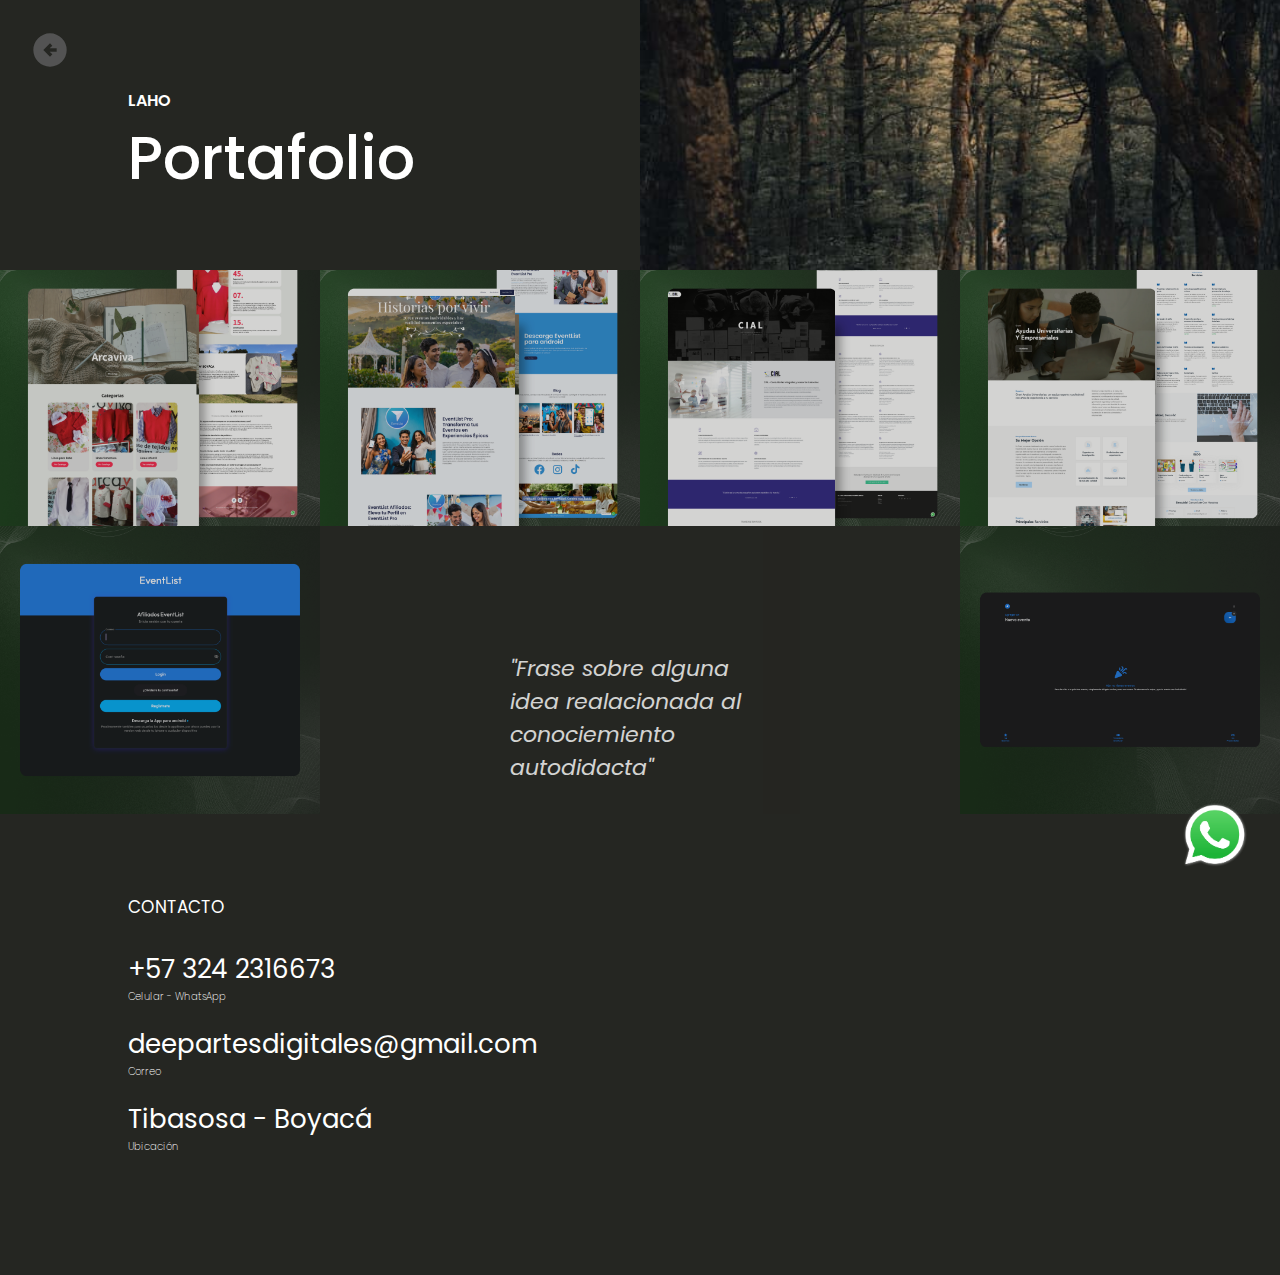
==== portafolio.html @ 6ed7be8a "Add files via upload" ====
<!DOCTYPE html>
<html lang="en">

<head>
    <meta charset="UTF-8">
    <meta name="viewport" content="width=device-width, initial-scale=1.0">
    <link rel="stylesheet" href="assets/css/into.css">
    <title>LAHO</title>
    <link type="image/png" sizes="16x16" rel="icon" href="https://img.icons8.com/officel/16/react.png">
    <!--Google Icons-->
    <link rel="stylesheet"
        href="https://fonts.googleapis.com/css2?family=Material+Symbols+Outlined:opsz,wght,FILL,GRAD@20..48,100..700,0..1,-50..200" />
    <!--Icon-->
    <link type="image/png" sizes="16x16" rel="icon" href="https://img.icons8.com/officel/16/code.png" />
    <!--Google font-->
    <link rel="preconnect" href="https://fonts.googleapis.com">
    <link rel="preconnect" href="https://fonts.gstatic.com" crossorigin>
    <link
        href="https://fonts.googleapis.com/css2?family=DM+Sans:ital,opsz,wght@0,9..40,100..1000;1,9..40,100..1000&family=Poppins:ital,wght@0,100;0,200;0,300;0,400;0,500;0,600;0,700;0,800;0,900;1,100;1,200;1,300;1,400;1,500;1,600;1,700;1,800;1,900&display=swap"
        rel="stylesheet">
</head>

<body class="bc1">


    <a style="position: fixed; bottom: 30px; right:30px; height: 70px; width: 70px; z-index: 300;"
        href="https://wa.link/gt3ktj">
        <img src="assets/img/WhatsApp.svg.png" alt="" style="width: 100%;">
    </a>

    <div id="servicio2">
        <div onclick="hideService('servicio2')" class="df fix" style="padding-top: 30px; padding-left: 30px;">
            <span class="material-symbols-outlined atras fc2" style="font-size: 40px;">
                arrow_circle_left
            </span>
        </div>

        <section class="df wfull c row  jsb">

            <div class=" col df infoperfil pt-30  pl-100 jcc">
                <p class="ff fc1 titleTec pb-10" style="font-weight: 600;">LAHO</p>
                <p class="ff fc1 fx pb-20" style="font-weight: 500; line-height: 70px;">Portafolio </p>
            </div>

            <div class="imagenserviciointerno col df bc1">
                <div class="imagenserviciointerno1 wfull"></div>
            </div>
        </section>

        <div class="portafoliodiv wfull df jsb">
            <div class="itemportafolio df col"
                style="background-image: url(assets/img/portImg/1.png ); background-size: cover; background-position: center; background-repeat: no-repeat;">
                <div class="infoitem df pl-20 pr-20 pt-30 jsb pb-30" style="flex-direction: row;">
                    <div class="df col">
                        <h1 class="ff fs" style="font-weight: 400; ">Arcaviva - Pagina Web</h1>
                        <p class="ff fs" style="font-size: 10px; font-weight: 500; opacity: 0.7;">#html #css #JavaScript
                        </p>
                    </div>
                    <div class="df col pr-40" style="margin-top: 3px;">
                        <a href="https://arcavivaconfecciones.com/" target="_blank" class="ff tdn fc1 bc4 tac"
                            style="width: 30px; font-size: 11px; padding: 6px; border-radius: 8px;">Ver</a>
                    </div>
                </div>
            </div>
            <div class="itemportafolio df col"
                style="background-image: url(assets/img/portImg/3.png); background-size: cover; background-position: center; background-repeat: no-repeat;">
                <div class="infoitem df pl-20 pr-20 pt-30 jsb pb-30" style="flex-direction: row;">
                    <div class="df col">
                        <h1 class="ff fs" style="font-weight: 400;">EventList - Pagina Web</h1>
                        <p class="ff fs" style="font-size: 10px; font-weight: 500; opacity: 0.7;">#html #css #php #MySql
                            #Wordpress </p>
                    </div>
                    <div class="df col pr-40" style="margin-top: 3px;">
                        <a href="https://eventlist.com.co/" target="_blank" class="ff tdn fc1 bc4 tac"
                            style="width: 30px; font-size: 11px; padding: 6px; border-radius: 8px;">Ver</a>
                    </div>
                </div>
            </div>
            <div class="itemportafolio df col"
                style="background-image: url(assets/img/portImg/4.png ); background-size: cover; background-position: center; background-repeat: no-repeat;">
                <div class="infoitem df pl-20 pr-20 pt-30 jsb pb-30" style="flex-direction: row;">
                    <div class="df col">
                        <h1 class="ff fs" style="font-weight: 400; ">CIAL - Pagina Web</h1>
                        <p class="ff fs" style="font-size: 10px; font-weight: 500; opacity: 0.7;">#html #css #JavaScript
                        </p>
                    </div>
                    <div class="df col pr-40" style="margin-top: 3px;">
                        <a href="https://cialserviciosintegrales.com/" target="_blank" class="ff tdn fc1 bc4 tac"
                            style="width: 30px; font-size: 11px; padding: 6px; border-radius: 8px;">Ver</a>
                    </div>
                </div>
            </div>
            <div class="itemportafolio df col"
                style="background-image: url(assets/img/portImg/5.png ); background-size: cover; background-position: center; background-repeat: no-repeat;">
                <div class="infoitem df pl-20 pr-20 pt-30 jsb pb-30" style="flex-direction: row;">
                    <div class="df col">
                        <h1 class="ff fs" style="font-weight: 400; ">GRANT - Pagina Web</h1>
                        <p class="ff fs" style="font-size: 10px; font-weight: 500; opacity: 0.7;">#html #css #php #MySql
                            #Wordpress #Blog </p>
                    </div>
                    <div class="df col pr-40" style="margin-top: 3px;">
                        <a href="https://grantempresarial.com/" target="_blank" class="ff tdn fc1 bc4 tac"
                            style="width: 30px; font-size: 11px; padding: 6px; border-radius: 8px;">Ver</a>
                    </div>
                </div>
            </div>
            <div class="itemportafolio df col"
                style="background-image: url(assets/img/portImg/6.png ); background-size: cover; background-position: center; background-repeat: no-repeat;">
                <div class="infoitem df pl-20 pr-20 pt-30 jsb pb-30" style="flex-direction: row;">
                    <div class="df col">
                        <h1 class="ff fs" style="font-weight: 400; ">EventList - Afiliados App</h1>
                        <p class="ff fs" style="font-size: 10px; font-weight: 500; opacity: 0.7;">#flutter #firebase
                            #dart </p>
                    </div>
                    <div class="df col pr-40" style="margin-top: 3px;">
                        <a href="https://eventlist.com.co/EventListAfiliados/" target="_blank"
                            class="ff tdn fc1 bc4 tac"
                            style="width: 30px; font-size: 11px; padding: 6px; border-radius: 8px;">Ver</a>
                    </div>
                </div>
            </div>
            <div class="itemportafolio df col bc1">
                <div class=" df col " style="justify-content: center;  ">
                    <h1 class="ff fc1 fm fi"
                        style="font-weight: 400; padding: 30px; margin-top: -50%; font-size: 22px;">"Frase sobre alguna
                        idea realacionada al conociemiento autodidacta"</h1>
                </div>
            </div>
            <div class="itemportafolio df col"
                style="background-image: url(assets/img/portImg/7.png ); background-size: cover; background-position: center; background-repeat: no-repeat;">
                <div class="infoitem df pl-20 pr-20 pt-30 jsb pb-30" style="flex-direction: row;">
                    <div class="df col">
                        <h1 class="ff fs" style="font-weight: 400; ">EventList - Aplicacion Web</h1>
                        <p class="ff fs" style="font-size: 10px; font-weight: 500; opacity: 0.7;">#flutter #firebase
                            #dart </p>
                    </div>
                    <div class="df col pr-40" style="margin-top: 3px;">
                        <a href="https://eventlist.com.co/EventListWeb/homePage" target="_blank"
                            class="ff tdn fc1 bc4 tac"
                            style="width: 30px; font-size: 11px; padding: 6px; border-radius: 8px;">Ver</a>
                    </div>
                </div>
            </div>
        </div>

        <footer class="bc1 pt-80 pb-120">
            <div class="wcont c df row">
                <div class="df col contactosdiv">
                    <h3 class="ff fc1 fs" style="font-weight: 400;">CONTACTO</h3>
                    <a class="ff fc1 fm pt-30">+57 324 2316673</a>
                    <p class="ff fc1" style="font-size: 10px;">Celular - WhatsApp</p>
                    <a class="ff fc1 fm pt-20">deepartesdigitales@gmail.com</a>
                    <p class="ff fc1" style="font-size: 10px;">Correo</p>
                    <a class="ff fc1 fm pt-20">Tibasosa - Boyacá</a>
                    <p class="ff fc1" style="font-size: 10px;">Ubicación</p>
                </div>
            </div>
        </footer>

    </div>

</body>

</html>
---- assets/css/into.css ----
*{margin:0px;padding:0px;}.wfull{width:100%;}.wcont{width:var(--cont);}.wcol{width:48%;}.wcol3{width:33%;}.hfull{height:100vh;}.df{display:flex;}.hide{display:none;}@media (max-width:900px){.hidemobile{display:none;}}.jsb{justify-content:space-between;}.end{justify-content:flex-end;}.jcc{justify-content:center;}.start{justify-self:start;}.aic{align-items:center;}.aie{align-items:flex-end;}.ais{align-items:start;}.col{flex-direction:column;}.row{flex-direction:row;}.c{margin:0px auto;}.dg{display:grid;}.g2{grid-template-columns:repeat(2,1fr);grid-gap:10px;}.g3{grid-template-columns:repeat(3,1fr);grid-gap:10px;}.g4{grid-template-columns:repeat(4,1fr);grid-gap:10px;}.g8{grid-template-columns:repeat(8,1fr);grid-gap:10px;}.br1{border:1px solid var(--c1);}.brads{border-radius:5px;}.bradm{border-radius:12px;}.bradb{border-radius:20px;}.bn{border:none;}.oln{outline:none;}.circle{border-radius:50%;}.bxsh{box-shadow:0px 0px 12px var(--c2);}.bc1{background-color:var(--c1);}.bc2{background-color:var(--c2);}.bc3{background-color:var(--c3);}.bc4{background-color:var(--c4);}.bct{background-color:transparent;}.white{background-color:white;}.black{background-color:black;}.fc1{color:var(--fc1);}.fc2{color:var(--fc2);}.fc3{color:var(--fc3);}.oa{opacity:0.7;}.ob{opacity:0.5;}.ff{font-family:var(--ff);}.fi{font-style:italic;}.fw1{font-weight:100;}.fw2{font-weight:200;}.fw3{font-weight:300;}.fw4{font-weight:400;}.fw5{font-weight:500;}.fw6{font-weight:600;}.fw7{font-weight:700;}.fw8{font-weight:800;}.fw9{font-weight:900;}.fs{font-size:var(--fs);}.fm{font-size:var(--fm);}.fx{font-size:var(--fx);}.fxl{font-size:var(--fxl);}@media (max-width:800px){.fs{font-size:var(--fs-m);}.fm{font-size:var(--fm-m);}.fx{font-size:var(--fx-m);}.fxl{font-size:var(--fxl-m);}}.tac{text-align:center;}.tdn{text-decoration:none;}.lhg{line-height:var(--lh);}@media (max-width:800px){.lhg{line-height:var(--lh-m);}}.fix{position:fixed;}.z200{z-index:200;}.pt-10{padding-top:10px;}.pt-20{padding-top:20px;}.pt-30{padding-top:30px;}.pt-40{padding-top:40px;}.pt-50{padding-top:50px;}.pt-60{padding-top:60px;}.pt-70{padding-top:70px;}.pt-80{padding-top:80px;}.pt-90{padding-top:90px;}.pt-100{padding-top:100px;}.pt-110{padding-top:110px;}.pt-120{padding-top:120px;}.pt-130{padding-top:130px;}.pt-140{padding-top:140px;}.pt-150{padding-top:150px;}.pb-10{padding-bottom:10px;}.pb-20{padding-bottom:20px;}.pb-30{padding-bottom:30px;}.pb-40{padding-bottom:40px;}.pb-50{padding-bottom:50px;}.pb-60{padding-bottom:60px;}.pb-70{padding-bottom:70px;}.pb-80{padding-bottom:80px;}.pb-90{padding-bottom:90px;}.pb-100{padding-bottom:100px;}.pb-110{padding-bottom:110px;}.pb-120{padding-bottom:120px;}.pb-130{padding-bottom:130px;}.pb-140{padding-bottom:140px;}.pb-150{padding-bottom:150px;}.pl-10{padding-left:10px;}.pl-20{padding-left:20px;}.pl-30{padding-left:30px;}.pl-40{padding-left:40px;}.pl-50{padding-left:50px;}.pl-60{padding-left:60px;}.pl-70{padding-left:70px;}.pl-80{padding-left:80px;}.pl-90{padding-left:90px;}.pl-100{padding-left:100px;}.pl-110{padding-left:110px;}.pl-120{padding-left:120px;}.pl-130{padding-left:130px;}.pl-140{padding-left:140px;}.pl-150{padding-left:150px;}.pr-10{padding-right:10px;}.pr-20{padding-right:20px;}.pr-30{padding-right:30px;}.pr-40{padding-right:40px;}.pr-50{padding-right:50px;}.pr-60{padding-right:60px;}.pr-70{padding-right:70px;}.pr-80{padding-right:80px;}.pr-90{padding-right:90px;}.pr-100{padding-right:100px;}.pr-110{padding-right:110px;}.pr-120{padding-right:120px;}.pr-130{padding-right:130px;}.pr-140{padding-right:140px;}.pr-150{padding-right:150px;}@media (max-width:1450px){.wcont{width:80%;}.wcol{width:50%;}.wcol3{width:33%;}.row{flex-direction:row;}.g3{grid-template-columns:repeat(2,1fr);grid-gap:10px;}}@media (max-width:1000px){.wcont{width:90%;}.wcol{width:100%;margin-bottom:20px;}.wcol3{width:100%;margin-bottom:20px;}.row{flex-direction:column;}.g2{grid-template-columns: repeat(1, 1fr);}.g3{grid-template-columns:repeat(1,1fr);}.g4{grid-template-columns:repeat(1,1fr);}.g8{grid-template-columns:repeat(2,1fr);}.pt-10{padding-top:5px;}.pt-20{padding-top:10px;}.pt-30{padding-top:15px;}.pt-40{padding-top:20px;}.pt-50{padding-top:25px;}.pt-60{padding-top:30px;}.pt-70{padding-top:35px;}.pt-80{padding-top:40px;}.pt-90{padding-top:45px;}.pt-100{padding-top:50px;}.pt-110{padding-top:55px;}.pt-120{padding-top:60px;}.pt-130{padding-top:65px;}.pt-140{padding-top:70px;}.pt-150{padding-top:75px;}.pb-10{padding-bottom:5px;}.pb-20{padding-bottom:10px;}.pb-30{padding-bottom:15px;}.pb-40{padding-bottom:20px;}.pb-50{padding-bottom:25px;}.pb-60{padding-bottom:30px;}.pb-70{padding-bottom:35px;}.pb-80{padding-bottom:40px;}.pb-90{padding-bottom:45px;}.pb-100{padding-bottom:50px;}.pb-110{padding-bottom:55px;}.pb-120{padding-bottom:60px;}.pb-130{padding-bottom:65px;}.pb-140{padding-bottom:70px;}.pb-150{padding-bottom:75px;}.pl-10{padding-left:5px;}.pl-20{padding-left:10px;}.pl-30{padding-left:15px;}.pl-40{padding-left:20px;}.pl-50{padding-left:25px;}.pl-60{padding-left:30px;}.pl-70{padding-left:35px;}.pl-80{padding-left:40px;}.pl-90{padding-left:45px;}.pl-100{padding-left:50px;}.pl-110{padding-left:55px;}.pl-120{padding-left:60px;}.pl-130{padding-left:65px;}.pl-140{padding-left:70px;}.pl-150{padding-left:75px;}.pr-10{padding-right:5px;}.pr-20{padding-right:10px;}.pr-30{padding-right:15px;}.pr-40{padding-right:20px;}.pr-50{padding-right:25px;}.pr-60{padding-right:30px;}.pr-70{padding-right:35px;}.pr-80{padding-right:40px;}.pr-90{padding-right:45px;}.pr-100{padding-right:50px;}.pr-110{padding-right:55px;}.pr-120{padding-right:60px;}.pr-130{padding-right:65px;}.pr-140{padding-right:70px;}.pr-150{padding-right:75px;}}.abs{position: absolute;}.t0{top:0px}.l0{left:0px}.r0{right: 0px;}.b0{bottom: 0px;}@media(min-width: 900px){ .hidedesk {display: none;}}

/* Varibles */
:root {
/* colors */
--c1: #252622;
--c2: #F5F9FC;
--c3: #DBDBDB;
--c4: #547D2D;
--c5: #EBE3E3;

/* fontcolors */
--fc1: #ffffff;
--fc2: #535353;
--fc3: #5F6F50;

/* font family */
--ff: "Poppins", sans-serif;
--ff2: "DM Sans", sans-serif;

/*sizes */
--cont: 70%;

/*font sizes */
--fs: 17px;
--fm: 26px;
--fx: 60px;
--fxl: 68px;

/*font sizes */
--fs-m: 14px;
--fm-m: 19px;
--fx-m: 55px;
--fxl-m: 68px;

/*line-height*/
--lh: 28px;
/*line-height mobile*/
--lh-m: 20px;
}

::-webkit-scrollbar{
    display: none;
}

.material-symbols-rounded {
font-variation-settings: 'FILL' 0,'wght' 200,'GRAD' 0,'opsz' 40
}


body{
    background: var(--c2);
    background-position: center;
}

header{
    background-image: url(../img/6.png);
    background-position: center;
    background-size: cover;
    background-repeat: no-repeat;
    background-color: var(--c1);
    background-color: rgba(255, 255, 255, 1);
}

.title{
    font-weight: 400;
    letter-spacing: 10px;
}

p{
    font-weight: 200;
}

.imagenhome{
    width: 350px;
    height: 600px;
    background-image: url(../img/1.jpg);
    background-position: center;
    background-size: cover;    
}



.material-symbols-outlined {
  font-variation-settings:
  'FILL' 1,
  'wght' 400,
  'GRAD' 0,
  'opsz' 24
}

.servicios{
    background-color: var(--c5);
    display: flex;
}

.iconoservicios{
    
}
.itemserv{
    width: 24%;
}

@media(max-width: 1000px){ 
    .servicios{
        display: none;
    }
}

.tecnologiasimg{
    background-image: url(../img/s.jpg);
    background-position: center;
    background-size: cover;
    width: 360px;
    height: 750px;
}



.titleTec{
    font-size: 16px;
    text-transform: uppercase;
    font-weight: 600;
}

.perfilimg1{
    background-image: url(../img/tl.jpg);
    background-position: center;
    background-size: cover;
    height: 374px;
    background-repeat: no-repeat;
}

.perfilimg2{
    background-image: url(../img/6.jpeg);
    background-position: center;
    background-size: cover;
    height: 370px;
    background-repeat: no-repeat;
}

.infoperfil{
    padding-left: 10%;
    width: 40%;
}

.imagenperfil{
    width: 55%;
}

.imagenserviciointerno{
    width: 50%;
}

.imagenserviciointerno1{
    background-image: url(../img/tl.jpg);
    background-position: center;
    background-size: cover;
    height: 270px;
    background-repeat: no-repeat;
}


.perfil{
    background-color: var(--c5);
}

.imgportafolio{
    background-image: url(../img/screen.jpg);
    background-position: center;
    background-size: cover;
    height: 700px;
    background-repeat: no-repeat;
}

.portafoliotext{
    font-size: 60px;
}

.logofooter{
    display: flex;
}

.frasefooter{
    width: 85%;
}

.itemservMobile{
    margin-top: 30px;
}

.serviciosMobile{
    display: none;
}

.sectionserivicio{
    background-color: var(--c5);
}

.Experiencia{
    display: flex;
    flex-direction: row;
}

.experienciaDiv{
    width: 43%;
}

.herramientasDiv{
    width: 25%;
}

.herramientasTiempo{
    width: 25%;
}

.show{
    display: flex;
    flex-direction: column;
}

.hide{
    display: none;
}

.portafoliodiv{
    flex-wrap: wrap;
}
.itemportafolio {
    width: 25%;
    position: relative;
    overflow: hidden;
    background-size: cover;
    background-position: center;
    background-repeat: no-repeat;
    opacity: 0.8;
    transition: all 0.3s;
}

.itemportafolio:before {
    content: "";
    display: block;
    padding-top: 80%; 
}

.itemportafolio:hover{
    cursor: pointer;
    opacity: 1;
}

.infoitem{
    width: 100%;
    position: absolute;
    bottom: 0px;
    background-color: var(--c1);
    border-top: 1px solid #313233 ;
    opacity: 0;
    transition: all 0.1s;
    color: var(--fc1);
}

.infoitem:hover{
    bottom: 0px;
    opacity: 1;
}

@media (max-width: 1000px) {
    .imagenhome{
        width: 100%;
        margin-top: 30px;
        height: 500px;
    }

    .tecnologiasimg{
        width: 100%;
        height: 350px;
        margin-top: 30px;
    }

    .infoperfil{
        padding-left: 5%;
        width: 90%;
        padding-right: 5%;
        padding-top: 100px;
        padding-bottom: 100px;
    }
    
    .imagenperfil{
        width: 100%;
    }

    .imagenserviciointerno{
        width: 100%;
    }

    .imgportafolio{
        display: none;
    }

    .logofooter{
        display: none;
    }

    .frasefooter{
        width: 100%;
        margin-top: -60px;
    }

    .serviciosMobile{
        display: flex;
    }

    .Experiencia{
        display: flex;
        flex-direction: column;
    }

    .experienciaDiv{
        width: 100%;
    }

    .herramientasDiv{
        width: 100%;
    }

    .herramientasTiempo{
        width: 100%;
    }

    .itemportafolio {
        width: 100%;
        position: relative;
        opacity: 1;
    }
    
    .infoitem{       
        opacity: 1;
    }
    
}
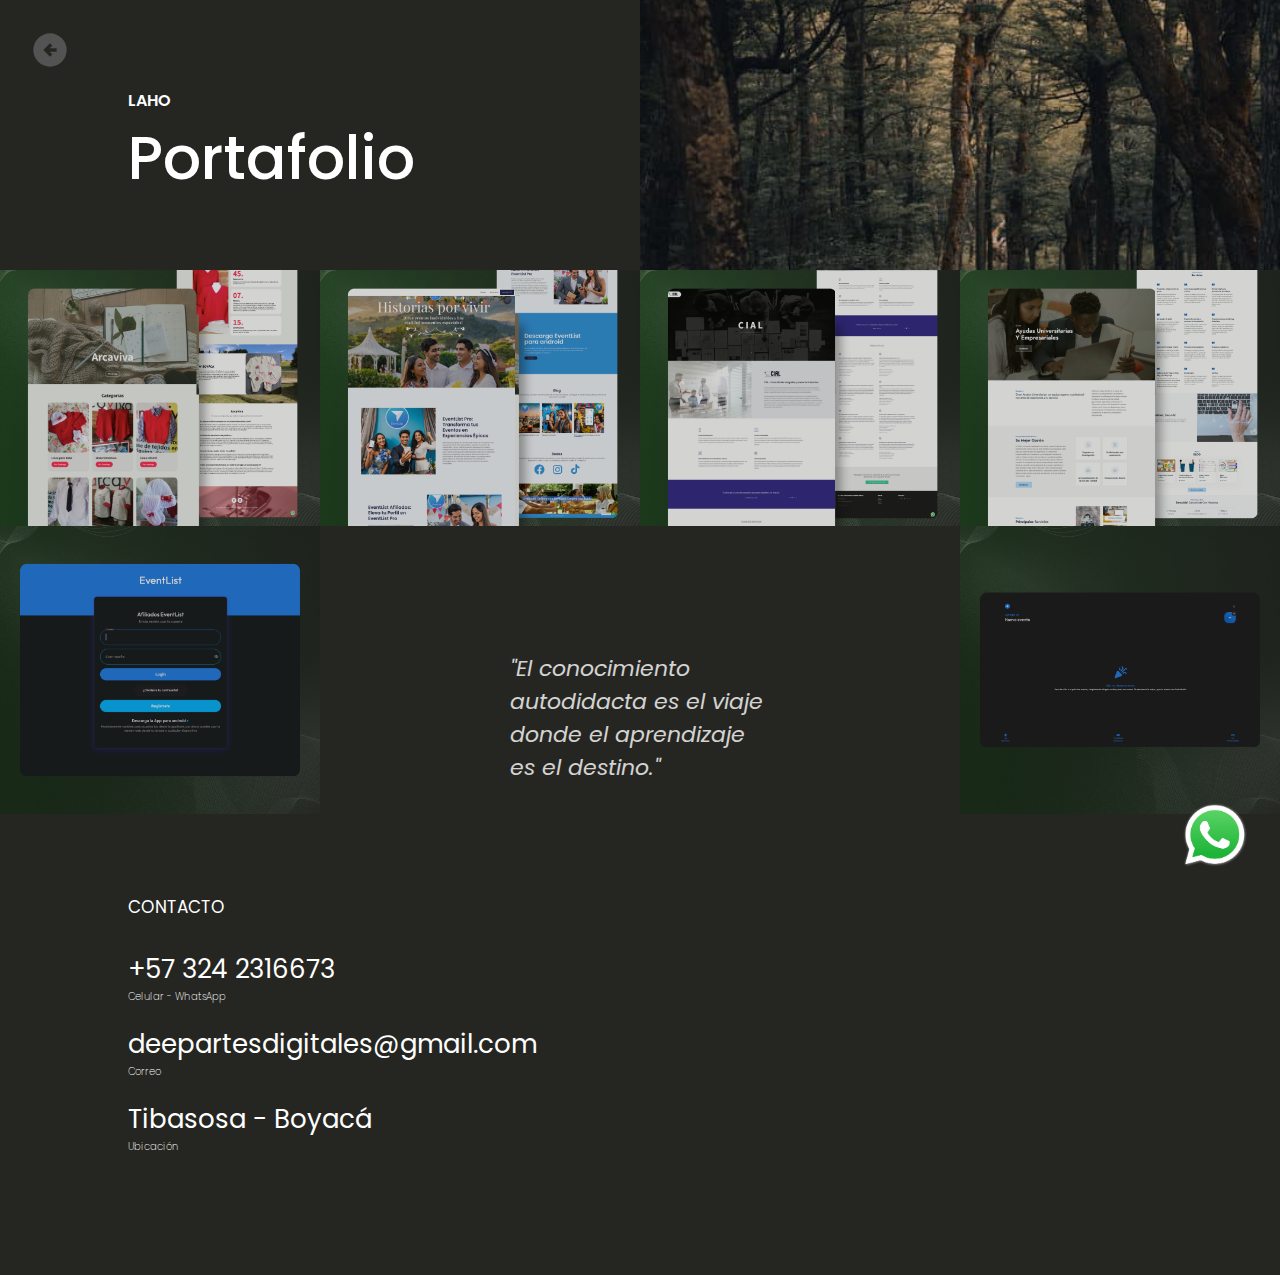
==== commit 488a7836: "Update portafolio.html" ====
--- a/portafolio.html
+++ b/portafolio.html
@@ -122,8 +122,7 @@
             <div class="itemportafolio df col bc1">
                 <div class=" df col " style="justify-content: center;  ">
                     <h1 class="ff fc1 fm fi"
-                        style="font-weight: 400; padding: 30px; margin-top: -50%; font-size: 22px;">"Frase sobre alguna
-                        idea realacionada al conociemiento autodidacta"</h1>
+                        style="font-weight: 400; padding: 30px; margin-top: -50%; font-size: 22px;">"El conocimiento autodidacta es el viaje donde el aprendizaje es el destino."</h1>
                 </div>
             </div>
             <div class="itemportafolio df col"
@@ -161,4 +160,4 @@
 
 </body>
 
-</html>+</html>
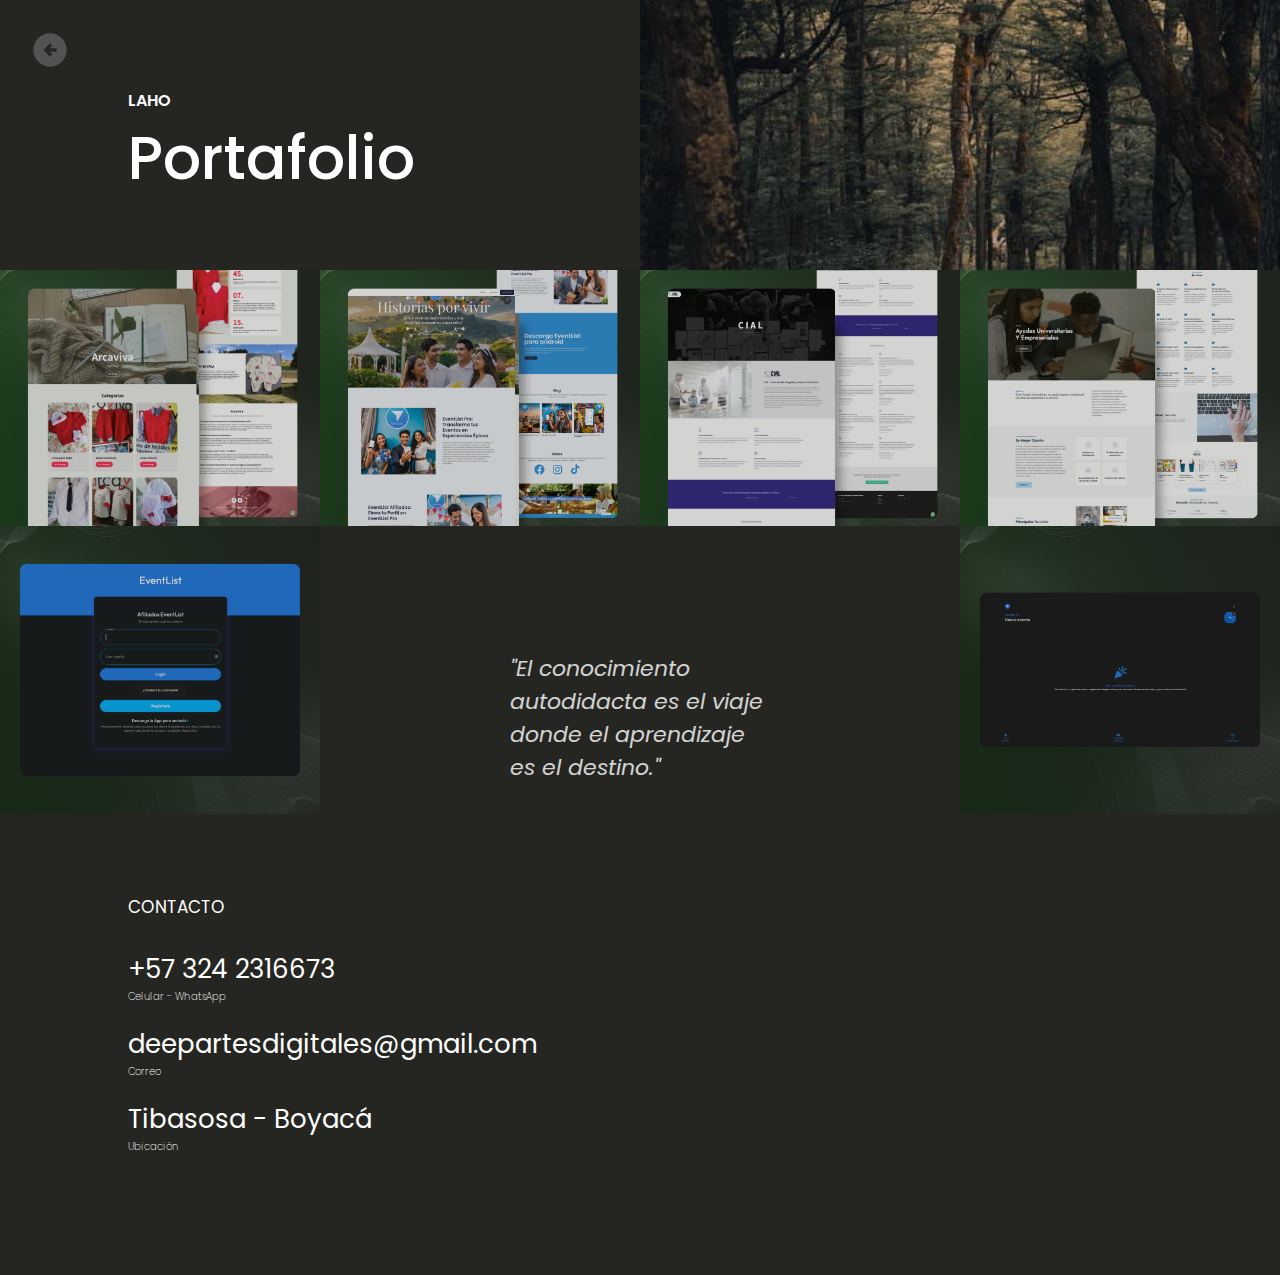
==== commit 44d6f5ed: "Add files via upload" ====
--- a/portafolio.html
+++ b/portafolio.html
@@ -22,18 +22,19 @@
 
 <body class="bc1">
 
-
+    <!--
     <a style="position: fixed; bottom: 30px; right:30px; height: 70px; width: 70px; z-index: 300;"
         href="https://wa.link/gt3ktj">
         <img src="assets/img/WhatsApp.svg.png" alt="" style="width: 100%;">
     </a>
+    -->
 
     <div id="servicio2">
-        <div onclick="hideService('servicio2')" class="df fix" style="padding-top: 30px; padding-left: 30px;">
+        <a href="index.html" class="df fix tdn" style="padding-top: 30px; padding-left: 30px; z-index: 6000;">
             <span class="material-symbols-outlined atras fc2" style="font-size: 40px;">
                 arrow_circle_left
             </span>
-        </div>
+        </a>
 
         <section class="df wfull c row  jsb">
 
@@ -160,4 +161,4 @@
 
 </body>
 
-</html>
+</html>--- a/assets/css/into.css
+++ b/assets/css/into.css
@@ -63,6 +63,9 @@
     background-color: rgba(255, 255, 255, 1);
 }
 
+.atras{
+    z-index: 4000;
+}
 .title{
     font-weight: 400;
     letter-spacing: 10px;
